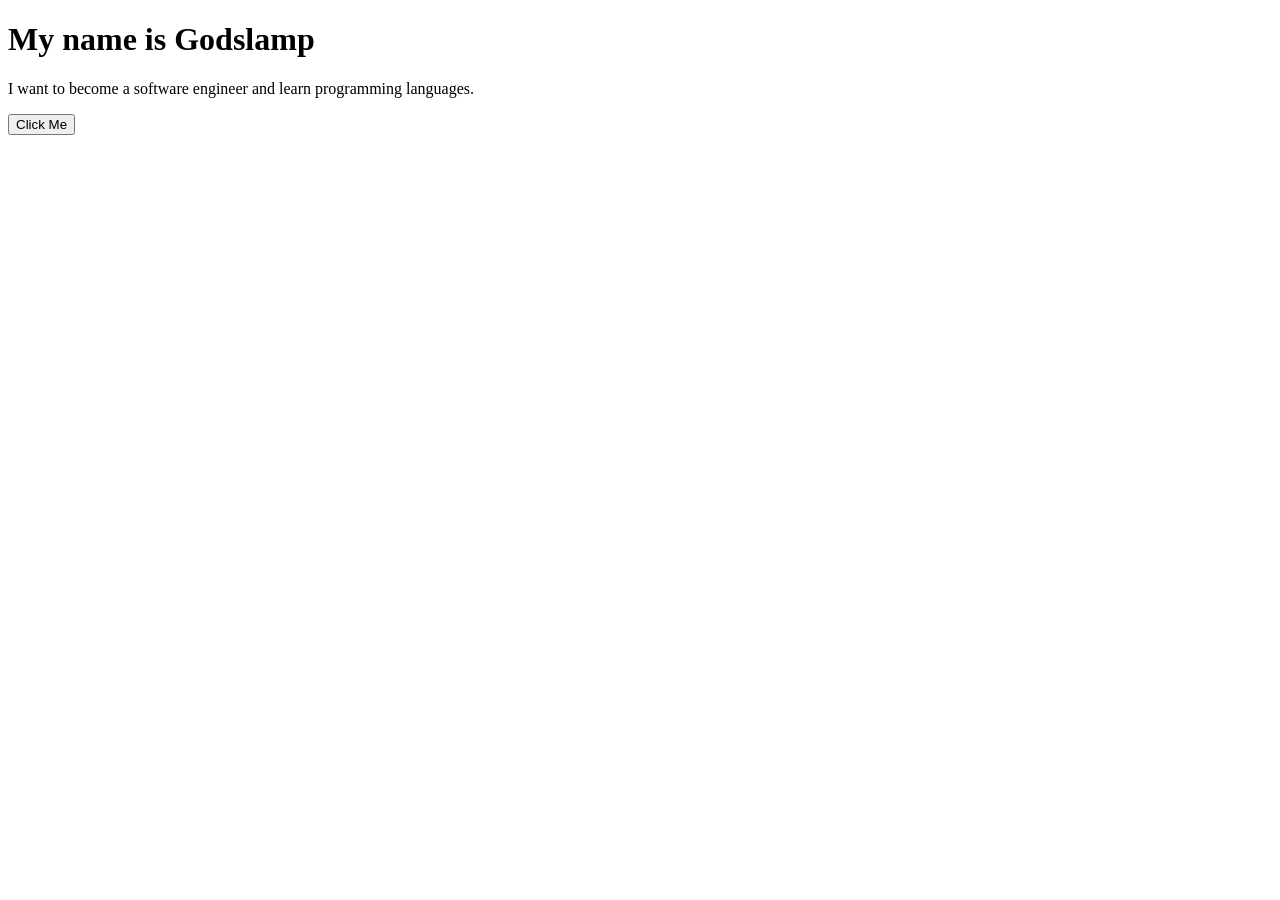
==== index.html @ 2534b65a "Create homepage" ====
<!DOCTYPE html>
<html lang="en">
<head>
    <meta charset="UTF-8">
    <meta name="viewport" content="width=device-width, initial-scale=1.0">

    <title>Godslamp | Software Engineer Journey</title>
</head>

<body>

    <h1>My name is Godslamp</h1>

    <p>
        I want to become a software engineer
        and learn programming languages.
    </p>

    <a href="journey.html">
        <button>Click Me</button>
    </a>

</body>
</html>
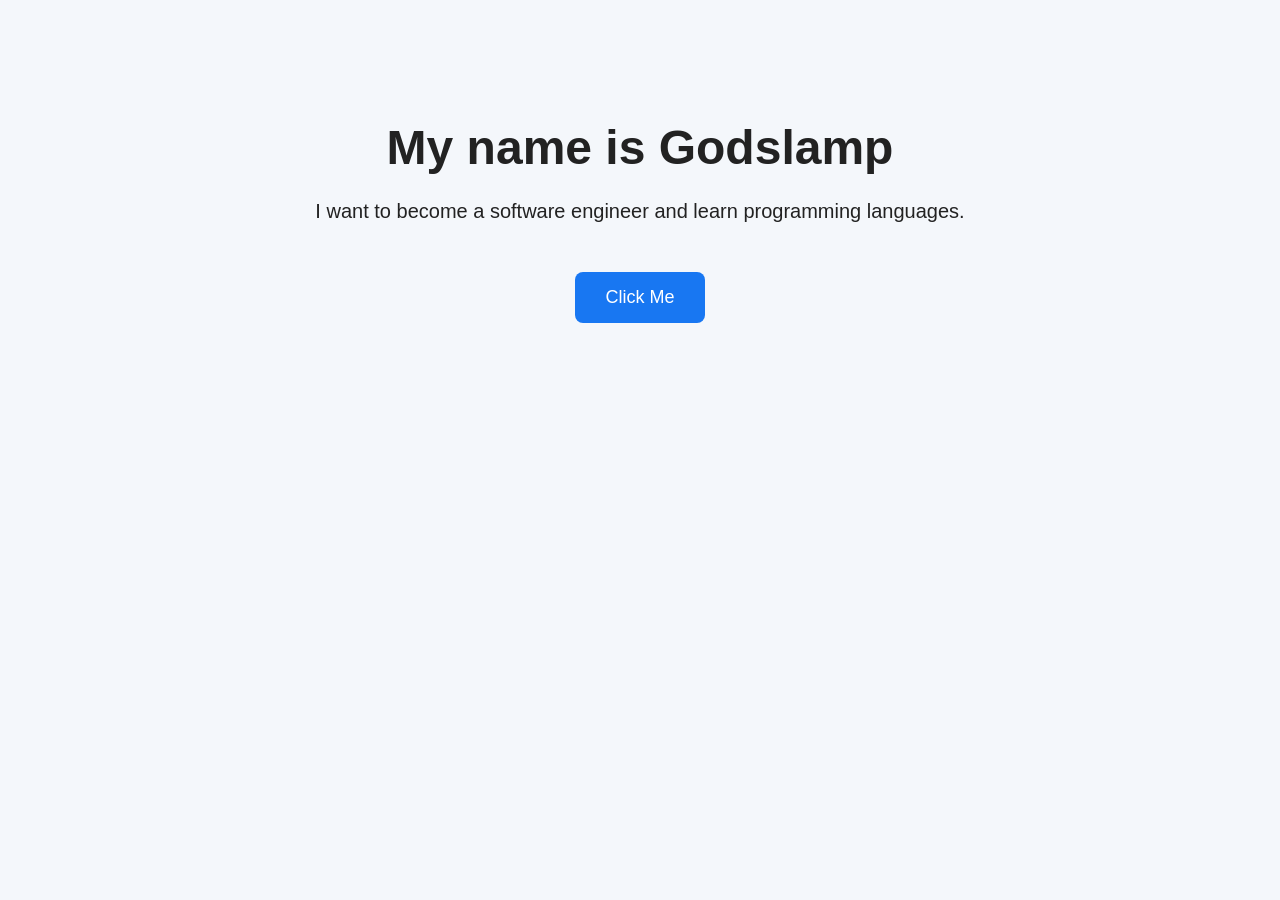
==== commit 58ba5da8: "Connect homepage to CSS" ====
--- a/index.html
+++ b/index.html
@@ -1,6 +1,7 @@
 <!DOCTYPE html>
 <html lang="en">
 <head>
+    <link rel="stylesheet" href="style.css">
     <meta charset="UTF-8">
     <meta name="viewport" content="width=device-width, initial-scale=1.0">
 
--- a/style.css
+++ b/style.css
@@ -0,0 +1,32 @@
+body {
+    font-family: Arial, sans-serif;
+    background: #f4f7fb;
+    color: #222;
+    text-align: center;
+    padding: 80px 20px;
+}
+
+h1 {
+    font-size: 48px;
+    margin-bottom: 20px;
+}
+
+p {
+    font-size: 20px;
+    line-height: 1.6;
+}
+
+button {
+    margin-top: 25px;
+    padding: 15px 30px;
+    font-size: 18px;
+    border: none;
+    border-radius: 8px;
+    background: #1877f2;
+    color: white;
+    cursor: pointer;
+}
+
+button:hover {
+    background: #0d5dcc;
+}
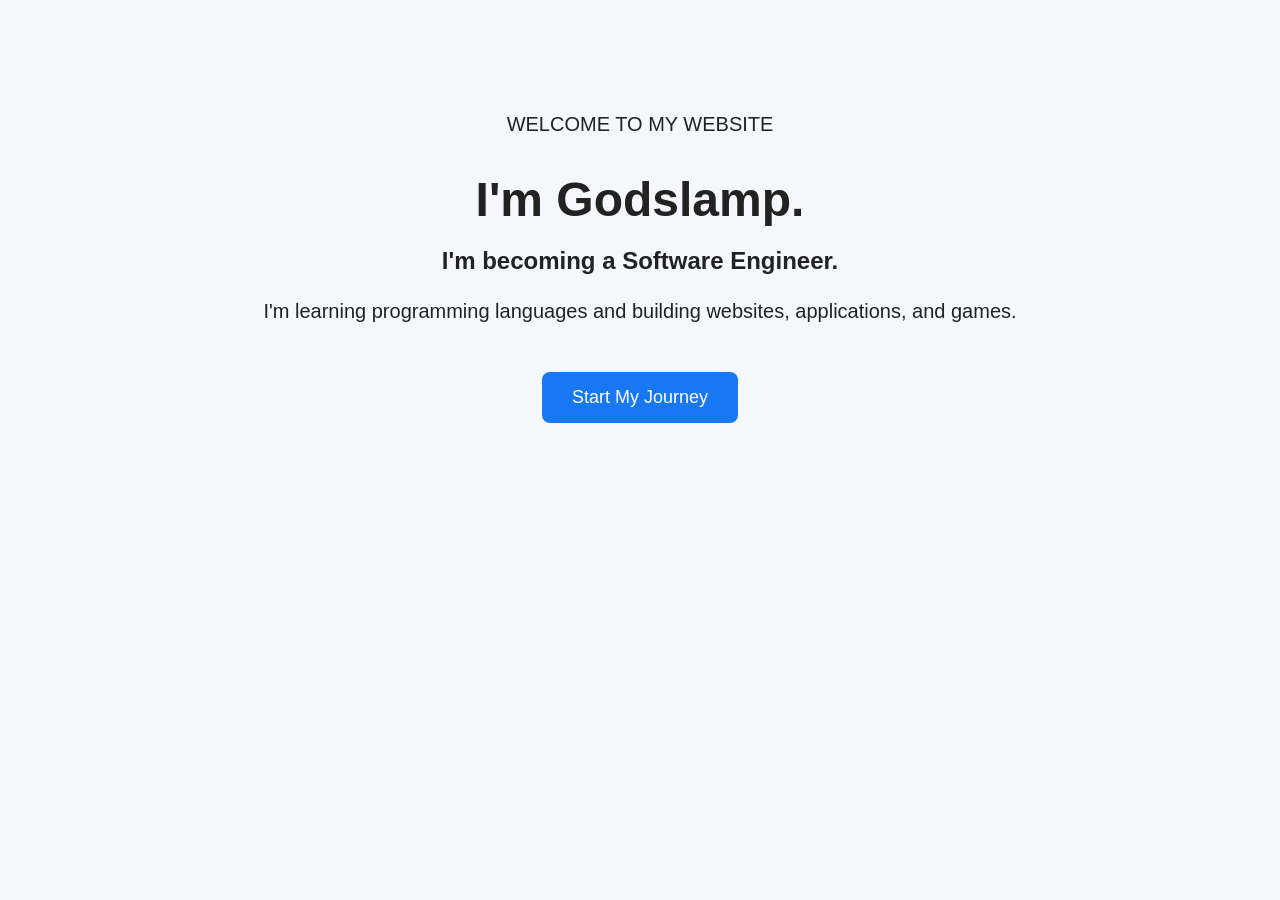
==== commit 06c91847: "Connect homepage to CSS Updated the structure and content of the index.html file to enhance the pres" ====
--- a/index.html
+++ b/index.html
@@ -9,17 +9,28 @@
 </head>
 
 <body>
+ <body>
 
-    <h1>My name is Godslamp</h1>
+    <main class="hero">
 
-    <p>
-        I want to become a software engineer
-        and learn programming languages.
-    </p>
+        <p class="welcome">WELCOME TO MY WEBSITE</p>
 
-    <a href="journey.html">
-        <button>Click Me</button>
-    </a>
+        <h1>I'm Godslamp.</h1>
+
+        <h2>I'm becoming a Software Engineer.</h2>
+
+        <p class="intro">
+            I'm learning programming languages and building
+            websites, applications, and games.
+        </p>
+
+        <a href="journey.html">
+            <button>Start My Journey</button>
+        </a>
+
+    </main>
+
+</body>
 
 </body>
 </html>
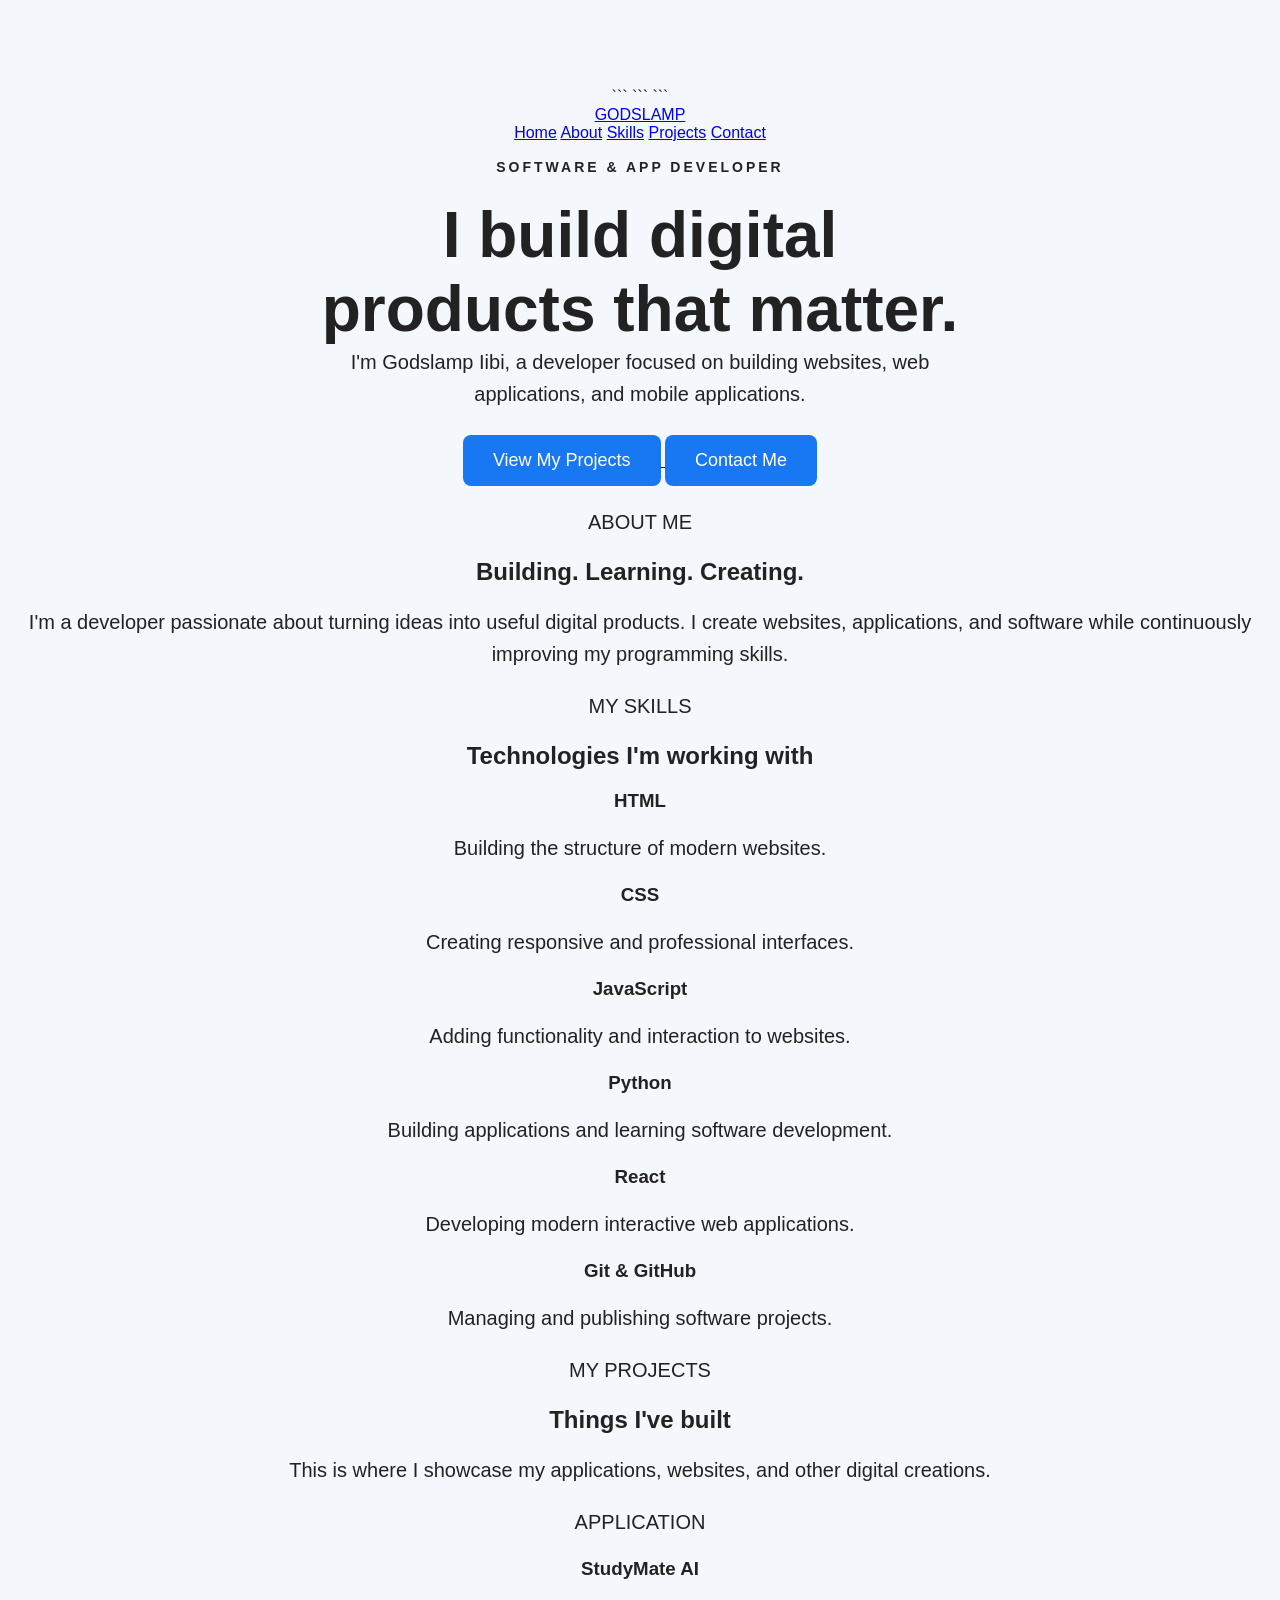
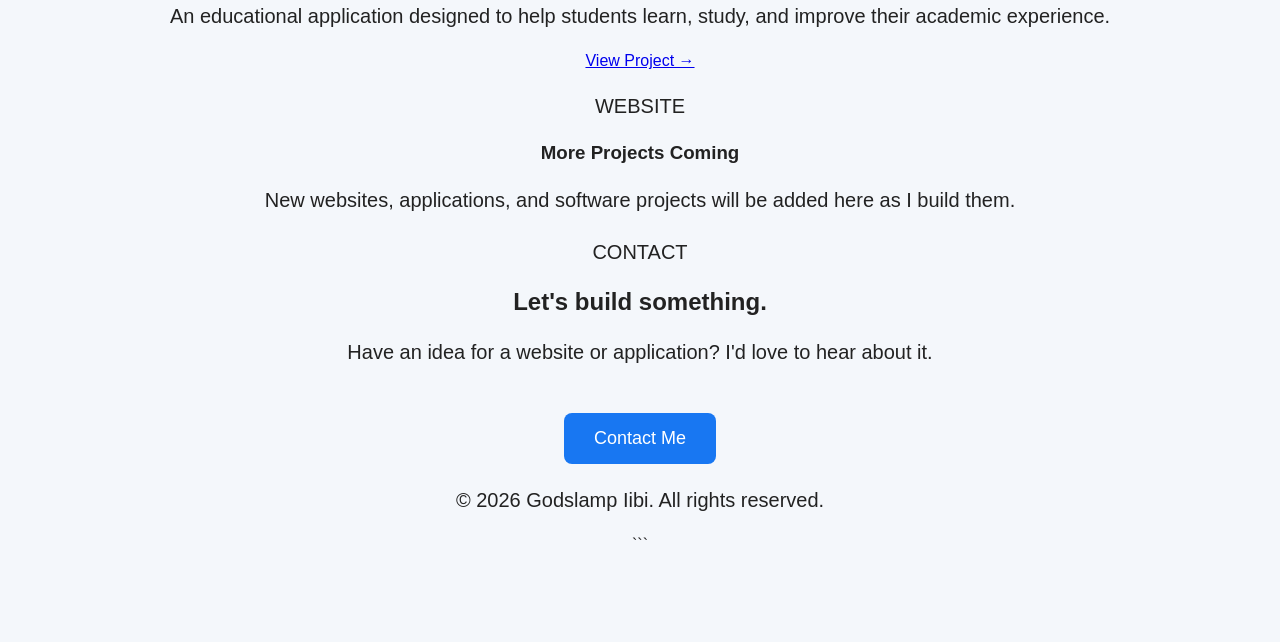
==== commit ba371cd3: "Build professional developer portfolio homepage" ====
--- a/index.html
+++ b/index.html
@@ -1,36 +1,217 @@
 <!DOCTYPE html>
+
 <html lang="en">
 <head>
-    <link rel="stylesheet" href="style.css">
     <meta charset="UTF-8">
     <meta name="viewport" content="width=device-width, initial-scale=1.0">
 
-    <title>Godslamp | Software Engineer Journey</title>
+```
+<meta name="description" content="Godslamp Iibi - Software and App Developer. Explore my websites, applications, projects, and development journey.">
+
+<title>Godslamp Iibi | Software & App Developer</title>
+
+<link rel="stylesheet" href="style.css">
+```
+
 </head>
 
 <body>
- <body>
-
-    <main class="hero">
-
-        <p class="welcome">WELCOME TO MY WEBSITE</p>
-
-        <h1>I'm Godslamp.</h1>
-
-        <h2>I'm becoming a Software Engineer.</h2>
+
+```
+<!-- Navigation -->
+<header class="navbar">
+
+    <a href="index.html" class="logo">
+        GODSLAMP
+    </a>
+
+    <nav>
+        <a href="#home">Home</a>
+        <a href="#about">About</a>
+        <a href="#skills">Skills</a>
+        <a href="#projects">Projects</a>
+        <a href="#contact">Contact</a>
+    </nav>
+
+</header>
+
+
+<!-- Hero -->
+<main>
+
+    <section id="home" class="hero">
+
+        <p class="welcome">SOFTWARE & APP DEVELOPER</p>
+
+        <h1>
+            I build digital<br>
+            products that matter.
+        </h1>
 
         <p class="intro">
-            I'm learning programming languages and building
-            websites, applications, and games.
-        </p>
-
-        <a href="journey.html">
-            <button>Start My Journey</button>
+            I'm Godslamp Iibi, a developer focused on building
+            websites, web applications, and mobile applications.
+        </p>
+
+        <div class="hero-buttons">
+
+            <a href="#projects">
+                <button>View My Projects</button>
+            </a>
+
+            <a href="#contact">
+                <button class="secondary-button">
+                    Contact Me
+                </button>
+            </a>
+
+        </div>
+
+    </section>
+
+
+    <!-- About -->
+    <section id="about" class="section">
+
+        <p class="section-label">ABOUT ME</p>
+
+        <h2>Building. Learning. Creating.</h2>
+
+        <p>
+            I'm a developer passionate about turning ideas into
+            useful digital products. I create websites,
+            applications, and software while continuously
+            improving my programming skills.
+        </p>
+
+    </section>
+
+
+    <!-- Skills -->
+    <section id="skills" class="section">
+
+        <p class="section-label">MY SKILLS</p>
+
+        <h2>Technologies I'm working with</h2>
+
+        <div class="skills-grid">
+
+            <div class="skill-card">
+                <h3>HTML</h3>
+                <p>Building the structure of modern websites.</p>
+            </div>
+
+            <div class="skill-card">
+                <h3>CSS</h3>
+                <p>Creating responsive and professional interfaces.</p>
+            </div>
+
+            <div class="skill-card">
+                <h3>JavaScript</h3>
+                <p>Adding functionality and interaction to websites.</p>
+            </div>
+
+            <div class="skill-card">
+                <h3>Python</h3>
+                <p>Building applications and learning software development.</p>
+            </div>
+
+            <div class="skill-card">
+                <h3>React</h3>
+                <p>Developing modern interactive web applications.</p>
+            </div>
+
+            <div class="skill-card">
+                <h3>Git & GitHub</h3>
+                <p>Managing and publishing software projects.</p>
+            </div>
+
+        </div>
+
+    </section>
+
+
+    <!-- Projects -->
+    <section id="projects" class="section">
+
+        <p class="section-label">MY PROJECTS</p>
+
+        <h2>Things I've built</h2>
+
+        <p>
+            This is where I showcase my applications,
+            websites, and other digital creations.
+        </p>
+
+        <div class="projects-grid">
+
+            <article class="project-card">
+
+                <p class="project-type">APPLICATION</p>
+
+                <h3>StudyMate AI</h3>
+
+                <p>
+                    An educational application designed to
+                    help students learn, study, and improve
+                    their academic experience.
+                </p>
+
+                <a href="#">
+                    View Project →
+                </a>
+
+            </article>
+
+
+            <article class="project-card">
+
+                <p class="project-type">WEBSITE</p>
+
+                <h3>More Projects Coming</h3>
+
+                <p>
+                    New websites, applications, and software
+                    projects will be added here as I build them.
+                </p>
+
+            </article>
+
+        </div>
+
+    </section>
+
+
+    <!-- Contact -->
+    <section id="contact" class="section contact-section">
+
+        <p class="section-label">CONTACT</p>
+
+        <h2>Let's build something.</h2>
+
+        <p>
+            Have an idea for a website or application?
+            I'd love to hear about it.
+        </p>
+
+        <a href="mailto:your-email@example.com">
+            <button>Contact Me</button>
         </a>
 
-    </main>
-
-</body>
+    </section>
+
+</main>
+
+
+<!-- Footer -->
+<footer>
+
+    <p>
+        © 2026 Godslamp Iibi. All rights reserved.
+    </p>
+
+</footer>
+```
 
 </body>
 </html>
--- a/style.css
+++ b/style.css
@@ -30,3 +30,66 @@
 button:hover {
     background: #0d5dcc;
 }
+.hero {
+    max-width: 800px;
+    margin: 0 auto;
+}
+
+.welcome {
+    font-size: 14px;
+    font-weight: bold;
+    letter-spacing: 3px;
+    margin-bottom: 20px;
+}
+
+.hero h1 {
+    font-size: 64px;
+    margin: 0;
+}
+
+.hero h2 {
+    font-size: 32px;
+    margin: 15px 0 25px;
+}
+
+.intro {
+    max-width: 600px;
+    margin: 0 auto;
+}
+.journey {
+    max-width: 900px;
+    margin: 0 auto;
+}
+
+.journey h1 {
+    font-size: 56px;
+    margin: 0;
+}
+
+.roadmap {
+    margin-top: 50px;
+    display: grid;
+    gap: 20px;
+}
+
+.skill {
+    background: white;
+    padding: 25px;
+    border-radius: 12px;
+    text-align: left;
+    box-shadow: 0 5px 20px rgba(0, 0, 0, 0.08);
+}
+
+.skill h2 {
+    margin-top: 0;
+    font-size: 24px;
+}
+
+.skill p {
+    margin-bottom: 0;
+    font-size: 17px;
+}
+
+.journey button {
+    margin-top: 40px;
+}
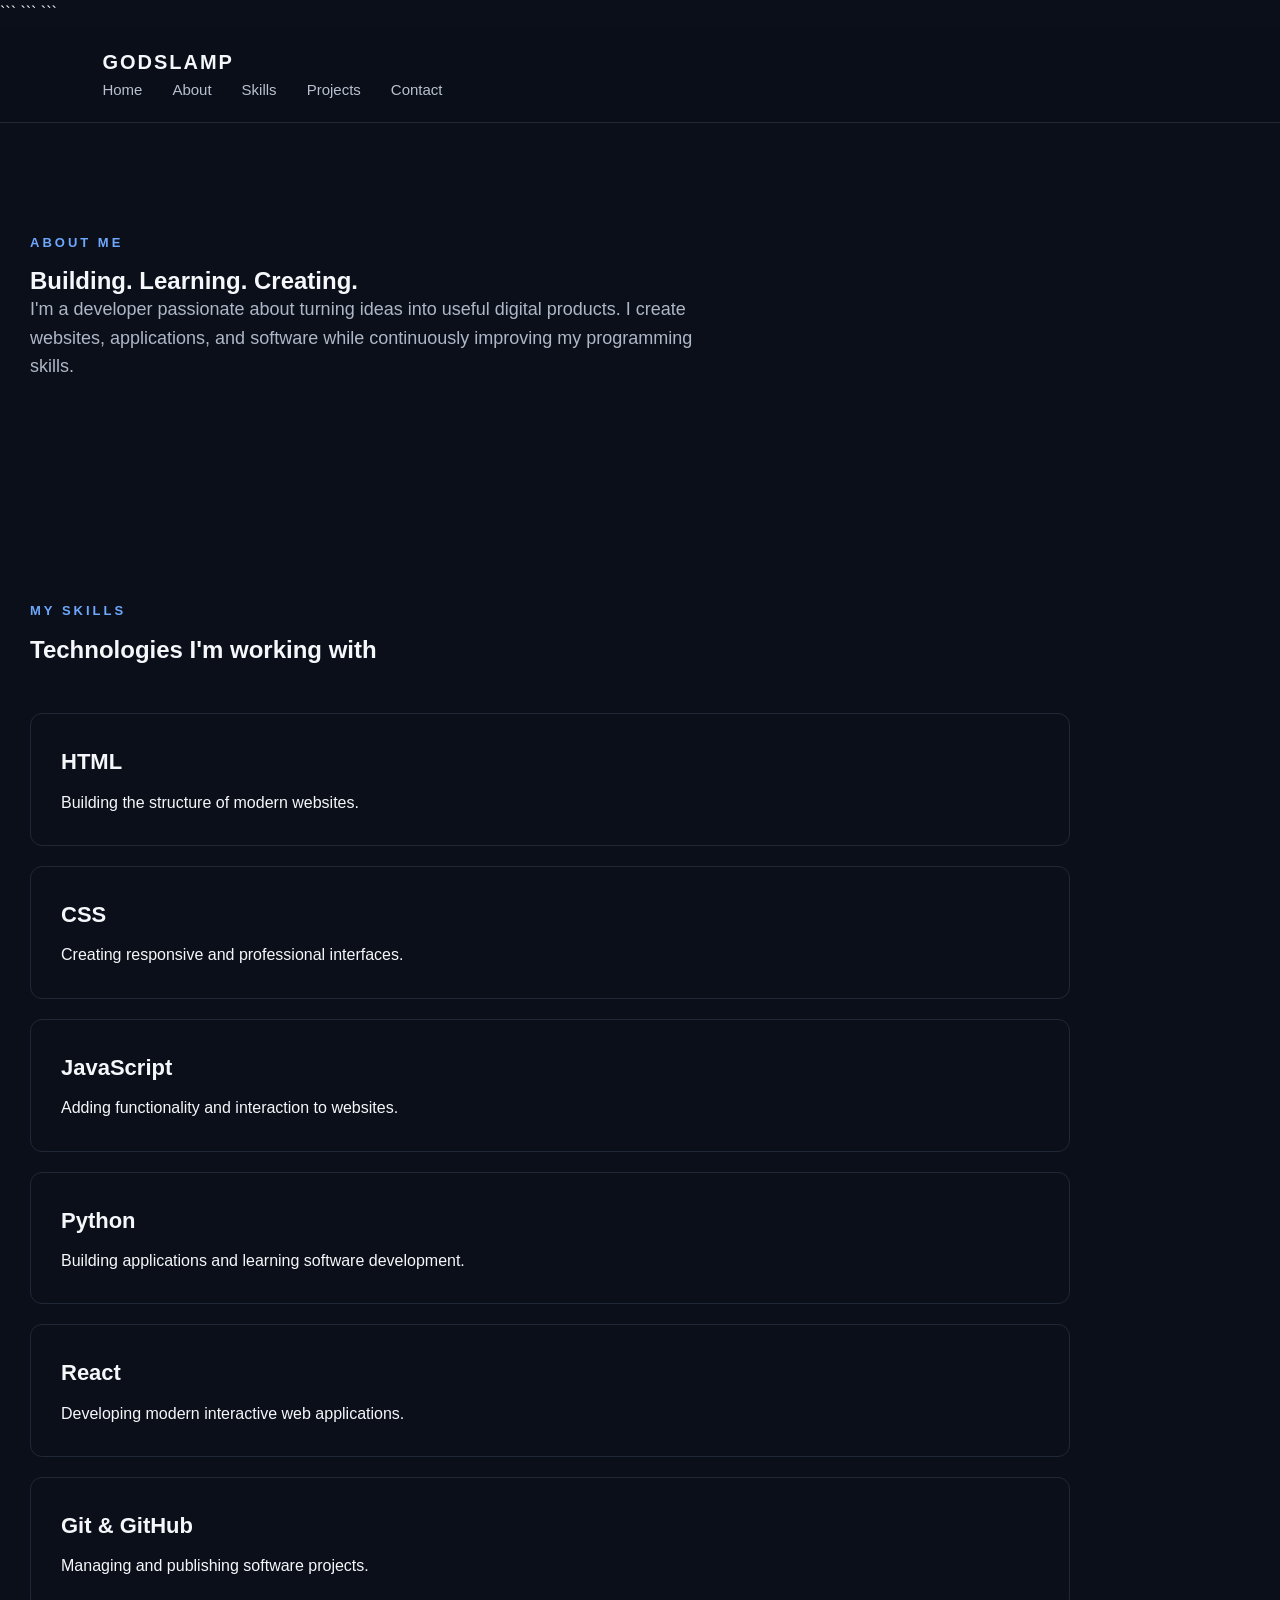
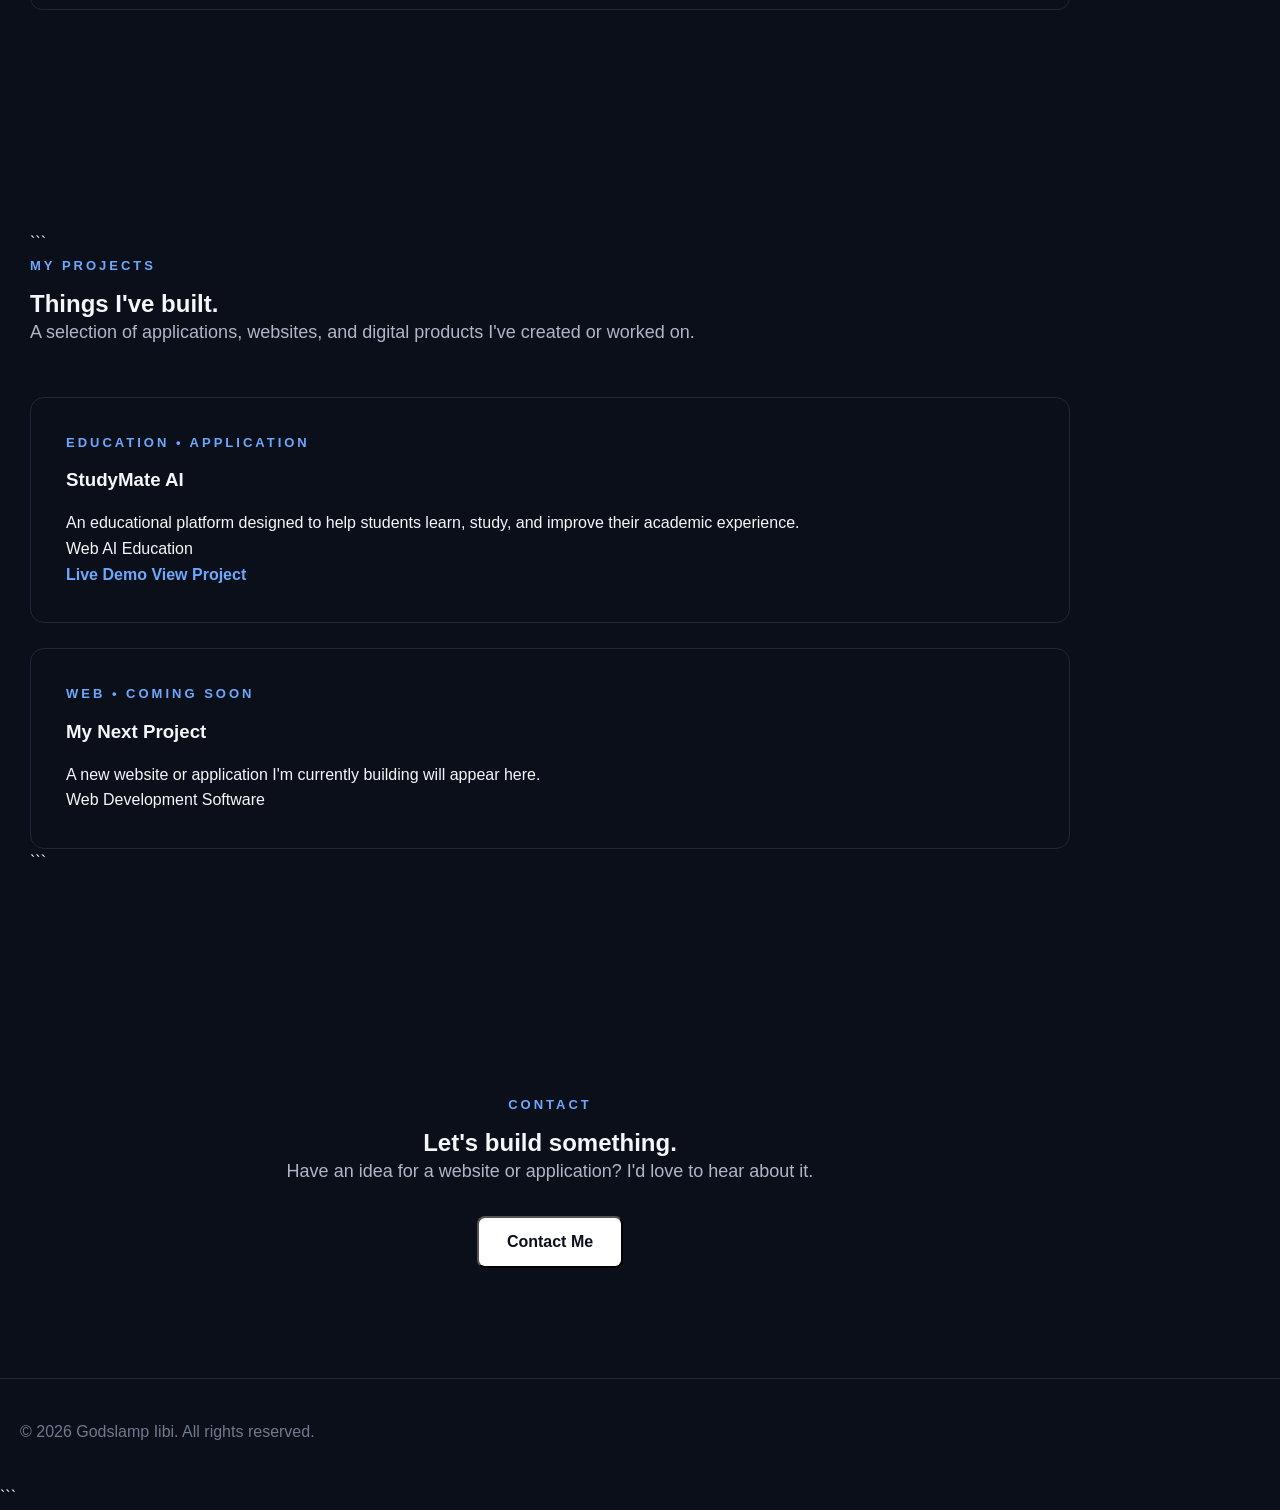
==== commit 28365dd4: "Update professional homepage Removed the hero section and updated project descriptions." ====
--- a/index.html
+++ b/index.html
@@ -39,38 +39,6 @@
 <!-- Hero -->
 <main>
 
-    <section id="home" class="hero">
-
-        <p class="welcome">SOFTWARE & APP DEVELOPER</p>
-
-        <h1>
-            I build digital<br>
-            products that matter.
-        </h1>
-
-        <p class="intro">
-            I'm Godslamp Iibi, a developer focused on building
-            websites, web applications, and mobile applications.
-        </p>
-
-        <div class="hero-buttons">
-
-            <a href="#projects">
-                <button>View My Projects</button>
-            </a>
-
-            <a href="#contact">
-                <button class="secondary-button">
-                    Contact Me
-                </button>
-            </a>
-
-        </div>
-
-    </section>
-
-
-    <!-- About -->
     <section id="about" class="section">
 
         <p class="section-label">ABOUT ME</p>
@@ -131,55 +99,78 @@
     </section>
 
 
-    <!-- Projects -->
     <section id="projects" class="section">
 
-        <p class="section-label">MY PROJECTS</p>
-
-        <h2>Things I've built</h2>
-
-        <p>
-            This is where I showcase my applications,
-            websites, and other digital creations.
-        </p>
-
-        <div class="projects-grid">
-
-            <article class="project-card">
-
-                <p class="project-type">APPLICATION</p>
-
-                <h3>StudyMate AI</h3>
-
-                <p>
-                    An educational application designed to
-                    help students learn, study, and improve
-                    their academic experience.
-                </p>
-
-                <a href="#">
-                    View Project →
-                </a>
-
-            </article>
-
-
-            <article class="project-card">
-
-                <p class="project-type">WEBSITE</p>
-
-                <h3>More Projects Coming</h3>
-
-                <p>
-                    New websites, applications, and software
-                    projects will be added here as I build them.
-                </p>
-
-            </article>
-
-        </div>
-
-    </section>
+```
+<p class="section-label">MY PROJECTS</p>
+
+<h2>Things I've built.</h2>
+
+<p>
+    A selection of applications, websites, and digital
+    products I've created or worked on.
+</p>
+
+<div class="projects-grid">
+
+    <!-- StudyMate AI -->
+
+    <article class="project-card">
+
+        <p class="project-type">EDUCATION • APPLICATION</p>
+
+        <h3>StudyMate AI</h3>
+
+        <p>
+            An educational platform designed to help students
+            learn, study, and improve their academic experience.
+        </p>
+
+        <div class="project-tech">
+            <span>Web</span>
+            <span>AI</span>
+            <span>Education</span>
+        </div>
+
+        <div class="project-links">
+
+            <a href="#" class="project-button">
+                Live Demo
+            </a>
+
+            <a href="#" class="project-button secondary-project-button">
+                View Project
+            </a>
+
+        </div>
+
+    </article>
+
+
+    <!-- Future Project -->
+
+    <article class="project-card">
+
+        <p class="project-type">WEB • COMING SOON</p>
+
+        <h3>My Next Project</h3>
+
+        <p>
+            A new website or application I'm currently
+            building will appear here.
+        </p>
+
+        <div class="project-tech">
+            <span>Web Development</span>
+            <span>Software</span>
+        </div>
+
+    </article>
+
+</div>
+```
+
+</section>
 
 
     <!-- Contact -->
--- a/style.css
+++ b/style.css
@@ -1,95 +1,378 @@
+* {
+  box-sizing: border-box;
+  margin: 0;
+  padding: 0;
+  }
+
+html {
+scroll-behavior: smooth;
+}
+
 body {
-    font-family: Arial, sans-serif;
-    background: #f4f7fb;
-    color: #222;
-    text-align: center;
+font-family: Arial, sans-serif;
+background: #0b0f19;
+color: #f5f7fa;
+line-height: 1.6;
+}
+
+a {
+color: inherit;
+text-decoration: none;
+}
+
+/* Navigation */
+
+.navbar {
+position: sticky;
+top: 0;
+z-index: 1000;
+
+```
+display: flex;
+justify-content: space-between;
+align-items: center;
+
+padding: 20px 8%;
+
+background: rgba(11, 15, 25, 0.95);
+border-bottom: 1px solid #202737;
+```
+
+}
+
+.logo {
+font-size: 20px;
+font-weight: bold;
+letter-spacing: 2px;
+}
+
+.navbar nav {
+display: flex;
+gap: 30px;
+}
+
+.navbar nav a {
+color: #b8c0d0;
+font-size: 15px;
+transition: 0.3s;
+}
+
+.navbar nav a:hover {
+color: #ffffff;
+}
+
+/* Hero */
+
+.hero {
+max-width: 1100px;
+min-height: 85vh;
+
+```
+margin: 0 auto;
+
+padding: 140px 30px 100px;
+
+display: flex;
+flex-direction: column;
+justify-content: center;
+```
+
+}
+
+.welcome,
+.section-label,
+.project-type {
+color: #6ea8fe;
+font-size: 13px;
+font-weight: bold;
+letter-spacing: 3px;
+}
+
+.hero h1 {
+margin-top: 20px;
+
+```
+font-size: clamp(50px, 8vw, 92px);
+line-height: 1.05;
+letter-spacing: -3px;
+```
+
+}
+
+.intro {
+max-width: 650px;
+
+```
+margin-top: 30px;
+
+color: #aeb7c7;
+font-size: 20px;
+```
+
+}
+
+.hero-buttons {
+display: flex;
+gap: 15px;
+
+```
+margin-top: 35px;
+```
+
+}
+
+/* Buttons */
+
+button {
+padding: 15px 28px;
+
+```
+border: none;
+border-radius: 8px;
+
+background: #ffffff;
+color: #0b0f19;
+
+font-size: 16px;
+font-weight: bold;
+
+cursor: pointer;
+
+transition: 0.3s;
+```
+
+}
+
+button:hover {
+transform: translateY(-2px);
+opacity: 0.9;
+}
+
+.secondary-button {
+background: transparent;
+color: #ffffff;
+
+```
+border: 1px solid #3a4355;
+```
+
+}
+
+/* Sections */
+
+.section {
+max-width: 1100px;
+
+```
+margin: 0 auto;
+
+padding: 110px 30px;
+```
+
+}
+
+.section h2 {
+margin-top: 15px;
+
+```
+font-size: clamp(36px, 5vw, 58px);
+line-height: 1.1;
+```
+
+}
+
+.section > p:not(.section-label) {
+max-width: 700px;
+
+```
+margin-top: 25px;
+
+color: #aeb7c7;
+font-size: 18px;
+```
+
+}
+
+/* Skills */
+
+.skills-grid {
+display: grid;
+
+```
+grid-template-columns: repeat(3, 1fr);
+
+gap: 20px;
+
+margin-top: 50px;
+```
+
+}
+
+.skill-card {
+padding: 30px;
+
+```
+background: #111827;
+
+border: 1px solid #202737;
+border-radius: 12px;
+
+transition: 0.3s;
+```
+
+}
+
+.skill-card:hover {
+transform: translateY(-5px);
+border-color: #46536b;
+}
+
+.skill-card h3 {
+font-size: 22px;
+}
+
+.skill-card p {
+margin-top: 10px;
+
+```
+color: #9da7b8;
+```
+
+}
+
+/* Projects */
+
+.projects-grid {
+display: grid;
+
+```
+grid-template-columns: repeat(2, 1fr);
+
+gap: 25px;
+
+margin-top: 50px;
+```
+
+}
+
+.project-card {
+padding: 35px;
+
+```
+background: #111827;
+
+border: 1px solid #202737;
+border-radius: 14px;
+
+transition: 0.3s;
+```
+
+}
+
+.project-card:hover {
+transform: translateY(-5px);
+border-color: #46536b;
+}
+
+.project-card h3 {
+margin-top: 12px;
+
+```
+font-size: 30px;
+```
+
+}
+
+.project-card p:not(.project-type) {
+margin-top: 15px;
+
+```
+color: #9da7b8;
+```
+
+}
+
+.project-card a {
+display: inline-block;
+
+```
+margin-top: 25px;
+
+color: #6ea8fe;
+font-weight: bold;
+```
+
+}
+
+/* Contact */
+
+.contact-section {
+text-align: center;
+}
+
+.contact-section > p:not(.section-label) {
+margin-left: auto;
+margin-right: auto;
+}
+
+.contact-section button {
+margin-top: 30px;
+}
+
+/* Footer */
+
+footer {
+padding: 40px 20px;
+
+```
+text-align: center;
+
+border-top: 1px solid #202737;
+
+color: #6f7a8d;
+```
+
+}
+
+/* Mobile */
+
+@media (max-width: 768px) {
+
+```
+.navbar {
+    padding: 18px 20px;
+}
+
+.navbar nav {
+    gap: 15px;
+}
+
+.navbar nav a {
+    font-size: 13px;
+}
+
+.hero {
+    min-height: 80vh;
+    padding: 100px 20px 70px;
+}
+
+.hero h1 {
+    letter-spacing: -2px;
+}
+
+.hero-buttons {
+    flex-direction: column;
+    align-items: flex-start;
+}
+
+.skills-grid,
+.projects-grid {
+    grid-template-columns: 1fr;
+}
+
+.section {
     padding: 80px 20px;
 }
-
-h1 {
-    font-size: 48px;
-    margin-bottom: 20px;
-}
-
-p {
-    font-size: 20px;
-    line-height: 1.6;
-}
-
-button {
-    margin-top: 25px;
-    padding: 15px 30px;
-    font-size: 18px;
-    border: none;
-    border-radius: 8px;
-    background: #1877f2;
-    color: white;
-    cursor: pointer;
-}
-
-button:hover {
-    background: #0d5dcc;
-}
-.hero {
-    max-width: 800px;
-    margin: 0 auto;
-}
-
-.welcome {
-    font-size: 14px;
-    font-weight: bold;
-    letter-spacing: 3px;
-    margin-bottom: 20px;
-}
-
-.hero h1 {
-    font-size: 64px;
-    margin: 0;
-}
-
-.hero h2 {
-    font-size: 32px;
-    margin: 15px 0 25px;
-}
-
-.intro {
-    max-width: 600px;
-    margin: 0 auto;
-}
-.journey {
-    max-width: 900px;
-    margin: 0 auto;
-}
-
-.journey h1 {
-    font-size: 56px;
-    margin: 0;
-}
-
-.roadmap {
-    margin-top: 50px;
-    display: grid;
-    gap: 20px;
-}
-
-.skill {
-    background: white;
-    padding: 25px;
-    border-radius: 12px;
-    text-align: left;
-    box-shadow: 0 5px 20px rgba(0, 0, 0, 0.08);
-}
-
-.skill h2 {
-    margin-top: 0;
-    font-size: 24px;
-}
-
-.skill p {
-    margin-bottom: 0;
-    font-size: 17px;
-}
-
-.journey button {
-    margin-top: 40px;
-}
+```
+
+}
